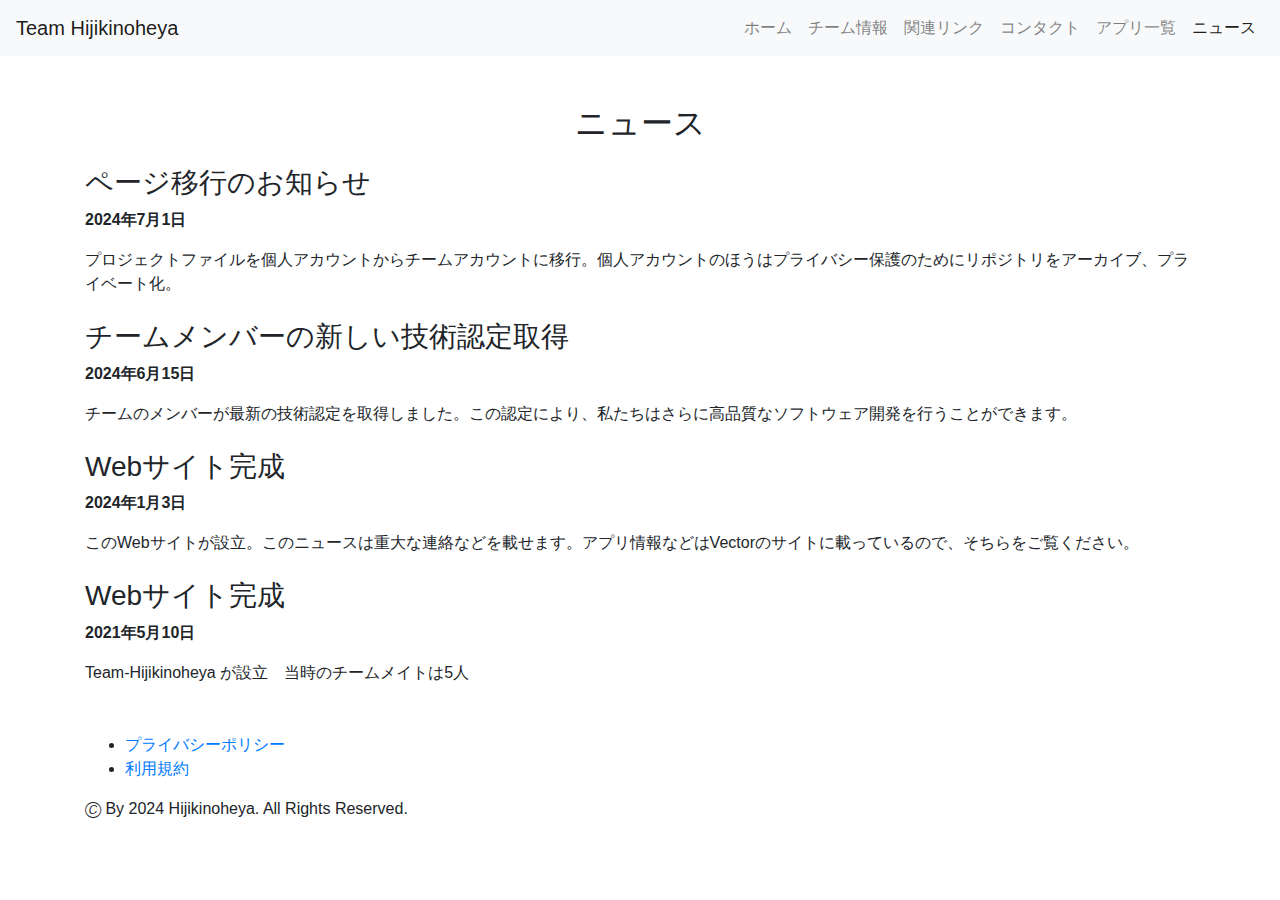
==== news.html @ 2e83f9da "update" ====
<!DOCTYPE html>
<html lang="ja">
<head>
    <meta charset="UTF-8">
    <meta name="viewport" content="width=device-width, initial-scale=1.0">
    <title>ニュース - Team Hijikinoheya</title>
    <link href="https://stackpath.bootstrapcdn.com/bootstrap/4.5.2/css/bootstrap.min.css" rel="stylesheet">
    <link rel="stylesheet" href="style.css">
    <link rel="stylesheet" href="layout.css">
    <link rel="stylesheet" href="animation.css">
</head>
<body>
    <nav class="navbar navbar-expand-lg navbar-light bg-light">
        <a class="navbar-brand" href="index.html">Team Hijikinoheya</a>
        <button class="navbar-toggler" type="button" data-toggle="collapse" data-target="#navbarNav" aria-controls="navbarNav" aria-expanded="false" aria-label="Toggle navigation">
            <span class="navbar-toggler-icon"></span>
        </button>
        <div class="collapse navbar-collapse" id="navbarNav">
            <ul class="navbar-nav ml-auto">
                <li class="nav-item"><a class="nav-link" href="index.html#home">ホーム</a></li>
                <li class="nav-item"><a class="nav-link" href="about.html">チーム情報</a></li>
                <li class="nav-item"><a class="nav-link" href="related-links.html">関連リンク</a></li>
                <li class="nav-item"><a class="nav-link" href="contact.html">コンタクト</a></li>
                <li class="nav-item"><a class="nav-link" href="links.html">アプリ一覧</a></li>
                <li class="nav-item active"><a class="nav-link" href="news.html">ニュース</a></li>
            </ul>
        </div>
    </nav>

    <div class="container mt-5">
        <h2 class="animate__animated animate__fadeInUp text-center mb-4">ニュース</h2>
        <div class="animate__animated animate__fadeIn">
            <div class="news-item mb-4">
                <h3>ページ移行のお知らせ</h3>
                <p><strong>2024年7月1日</strong></p>
                <p>プロジェクトファイルを個人アカウントからチームアカウントに移行。個人アカウントのほうはプライバシー保護のためにリポジトリをアーカイブ、プライベート化。</p>
            </div>
            <div class="news-item mb-4">
                <h3>チームメンバーの新しい技術認定取得</h3>
                <p><strong>2024年6月15日</strong></p>
                <p>チームのメンバーが最新の技術認定を取得しました。この認定により、私たちはさらに高品質なソフトウェア開発を行うことができます。</p>
            </div>
            <div class="news-item mb-4">
                <h3>Webサイト完成</h3>
                <p><strong>2024年1月3日</strong></p>
                <p>このWebサイトが設立。このニュースは重大な連絡などを載せます。アプリ情報などはVectorのサイトに載っているので、そちらをご覧ください。</p>
            </div>
            <div class="news-item mb-5">
                <h3>Webサイト完成</h3>
                <p><strong>2021年5月10日</strong></p>
                <p>Team-Hijikinoheya が設立　当時のチームメイトは5人</p>
            </div>
        </div>
    </div>
    <footer>
        <div class="container">
            <ul>
                <li><a href="privacy-policy.html">プライバシーポリシー</a></li>
                <li><a href="terms-of-service.html">利用規約</a></li>
            </ul>
            <p>🄫 By 2024 Hijikinoheya. All Rights Reserved.</p>
        </div>
    </footer>
    <script src="https://code.jquery.com/jquery-3.5.1.slim.min.js"></script>
    <script src="https://cdn.jsdelivr.net/npm/@popperjs/core@2.5.4/dist/umd/popper.min.js"></script>
    <script src="https://stackpath.bootstrapcdn.com/bootstrap/4.5.2/js/bootstrap.min.js"></script>
    <script src="script.js"></script>
</body>
</html>
---- layout.css ----
#home {
    background-color: #f8f9fa;
    padding: 60px 20px;
    border-radius: 10px;
    text-align: center;
}

#about, #contact, #links {
    background-color: #ffffff;
    padding: 40px 20px;
    border-radius: 10px;
    box-shadow: 0 0 10px rgba(0, 0, 0, 0.1);
}
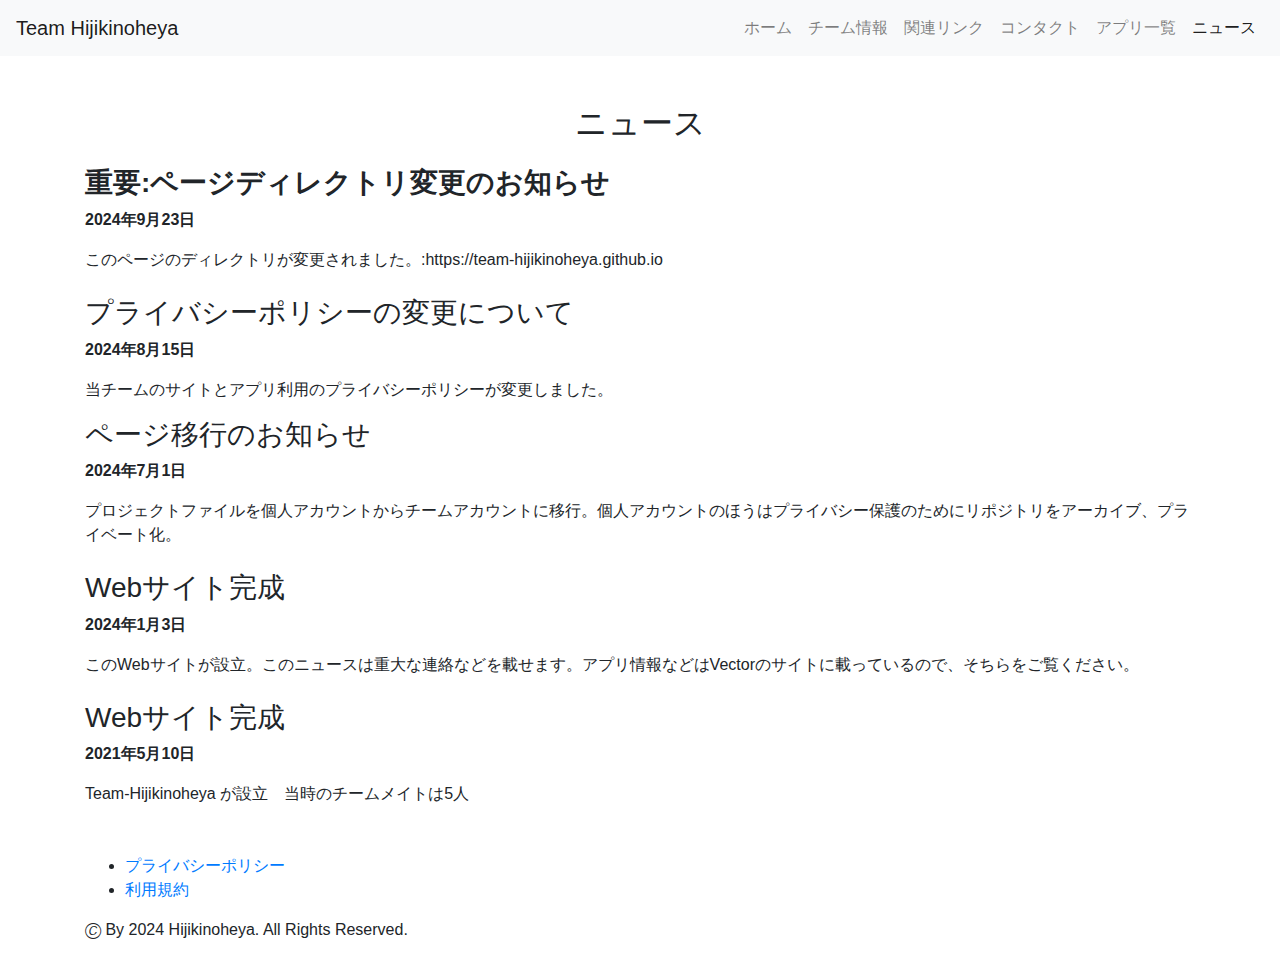
==== commit 36182dad: "Update" ====
--- a/news.html
+++ b/news.html
@@ -19,7 +19,7 @@
             <ul class="navbar-nav ml-auto">
                 <li class="nav-item"><a class="nav-link" href="index.html#home">ホーム</a></li>
                 <li class="nav-item"><a class="nav-link" href="about.html">チーム情報</a></li>
-                <li class="nav-item"><a class="nav-link" href="related-links.html">関連リンク</a></li>
+                <li class="nav-item"><a class="nav-link" href="social-links.html">関連リンク</a></li>
                 <li class="nav-item"><a class="nav-link" href="contact.html">コンタクト</a></li>
                 <li class="nav-item"><a class="nav-link" href="links.html">アプリ一覧</a></li>
                 <li class="nav-item active"><a class="nav-link" href="news.html">ニュース</a></li>
@@ -31,14 +31,18 @@
         <h2 class="animate__animated animate__fadeInUp text-center mb-4">ニュース</h2>
         <div class="animate__animated animate__fadeIn">
             <div class="news-item mb-4">
+                <h3><b>重要:ページディレクトリ変更のお知らせ</b></h3>
+                <p><strong>2024年9月23日</strong></p>
+                <p>このページのディレクトリが変更されました。:https://team-hijikinoheya.github.io</p>
+            </div>
+            <h3>プライバシーポリシーの変更について</h3>
+            <p><strong>2024年8月15日</strong></p>
+            <p>当チームのサイトとアプリ利用のプライバシーポリシーが変更しました。</p>
+            </div>
+            <div class="news-item mb-4">
                 <h3>ページ移行のお知らせ</h3>
                 <p><strong>2024年7月1日</strong></p>
                 <p>プロジェクトファイルを個人アカウントからチームアカウントに移行。個人アカウントのほうはプライバシー保護のためにリポジトリをアーカイブ、プライベート化。</p>
-            </div>
-            <div class="news-item mb-4">
-                <h3>チームメンバーの新しい技術認定取得</h3>
-                <p><strong>2024年6月15日</strong></p>
-                <p>チームのメンバーが最新の技術認定を取得しました。この認定により、私たちはさらに高品質なソフトウェア開発を行うことができます。</p>
             </div>
             <div class="news-item mb-4">
                 <h3>Webサイト完成</h3>
